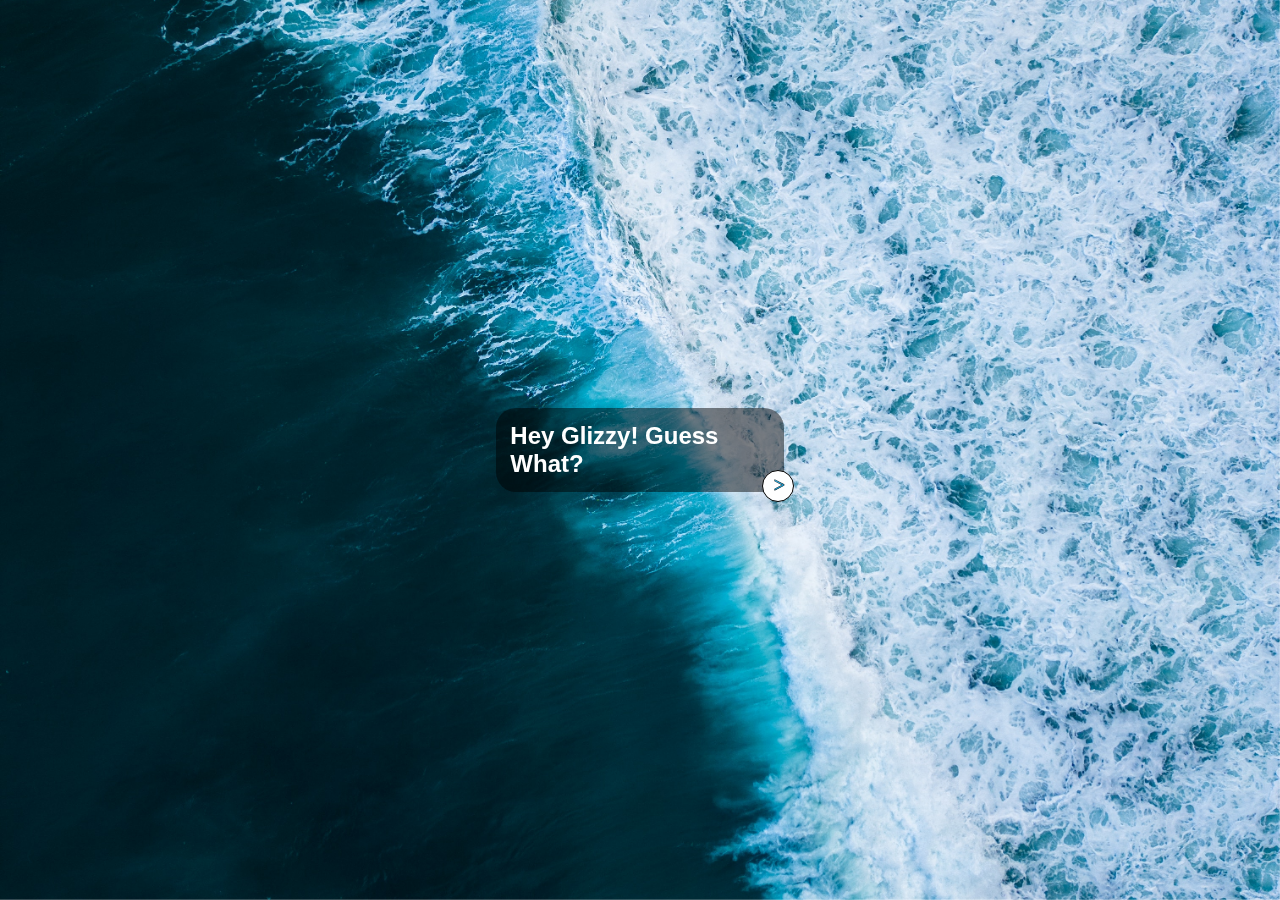
==== index.html @ bb156a0f "Add files via upload" ====
<!DOCTYPE html>
<html lang="en">
<head>
    <meta charset="UTF-8">
    <meta http-equiv="X-UA-Compatible" content="IE=edge">
    <meta name="viewport" content="width=device-width, initial-scale=1.0">
    <title>Quote of the Day</title>


    <link rel="stylesheet" href="style.css">
</head>
<body>
    <img class="background" src="images/pexels-artem-zhukov-15148649.jpg" alt="image of ocean">
    
    <div class="container">
        <div class="container2">
            <!-- <p class="text">Hey Glizzy! Guess What?
                <a class="circle" href="">
                    <p>asdf</p>
                </a>
            </p> 
        super wierd rendering issue with two circles-->

            <p class="text">Hey Glizzy! Guess What?</p>

            <a class="circle" href="https://www.teepublic.com/tapestry/5540437-guess-what-funny-design-art-chicken-butt">
                <p>></p>
            </a>

            

        </div>
    </div>
    

    
</body>
</html>
---- style.css ----
body{
    padding: 0;
    margin: 0;
}
img.background{
    height: 100vh;
    width: 100vw;
    object-fit: cover;

    position: fixed;
    z-index: -1;
}
.container{
    height: 100vh;
    width: 100vw;
   
    /* background-color: yellow; */
    display: flex;
    justify-content: center;
    align-items: center;

    box-sizing: border-box;

}

.container2{
    position: relative;
    display: flex;
    justify-content: center;
    align-items: center;
    
    
}
.container .text{
    background-color: rgba(0, 0, 0, 0.48);
    border-radius: 20px;

    margin: 0;
    padding: 5%;
    /*instead of 100% + 15% + 15%, its x + 15% + 15% = 100%*/

    color: white;
    font-weight: bold;
    font-family: 'Segoe UI', Tahoma, Geneva, Verdana, sans-serif;
    font-size: 1.5rem;

    position: relative;

    height: 100%;
    width: 100%;
    
}

.container2 .circle{
    width: 30px;
    height: 30px;
    background-color: white;


    border-radius: 18px;
    border: black 1px solid;

    cursor: pointer;

    position: absolute;
    bottom: -10px;
    right: -10px;
}

.container2 .circle p{
    position: absolute;

    text-decoration: none;
    font-size: 20px;
    font-weight: bold;
    bottom: -16px;
    right: 8px;

    color:rgb(29, 191, 255);

    -webkit-text-stroke-width: 0.5px;
    -webkit-text-stroke-color: black;
}
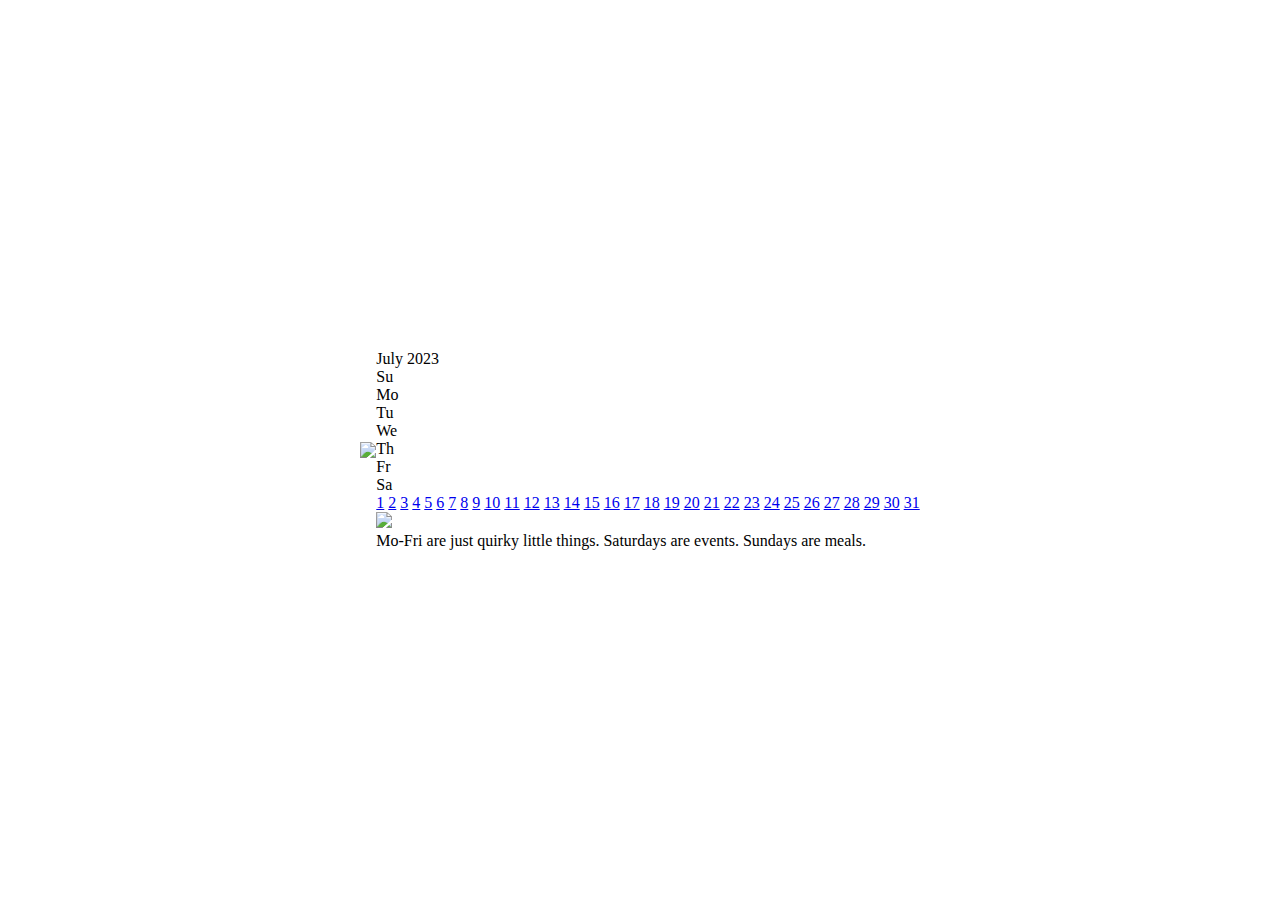
==== commit e2d58197: "final" ====
--- a/index.html
+++ b/index.html
@@ -4,35 +4,85 @@
     <meta charset="UTF-8">
     <meta http-equiv="X-UA-Compatible" content="IE=edge">
     <meta name="viewport" content="width=device-width, initial-scale=1.0">
-    <title>Quote of the Day</title>
+    <title>Calendar</title>
+
+    <link rel="stylesheet" href="style.css">
+
+    <link rel="preconnect" href="https://fonts.googleapis.com">
+    <link rel="preconnect" href="https://fonts.gstatic.com" crossorigin>
+    <link href="https://fonts.googleapis.com/css2?family=Pacifico&display=swap" rel="stylesheet">
+
+    <link rel="preconnect" href="https://fonts.googleapis.com">
+    <link rel="preconnect" href="https://fonts.gstatic.com" crossorigin>
+    <link href="https://fonts.googleapis.com/css2?family=Pacifico&family=Poppins:wght@500&display=swap" rel="stylesheet">
 
 
-    <link rel="stylesheet" href="style.css">
 </head>
 <body>
-    <img class="background" src="images/pexels-artem-zhukov-15148649.jpg" alt="image of ocean">
-    
     <div class="container">
-        <div class="container2">
-            <!-- <p class="text">Hey Glizzy! Guess What?
-                <a class="circle" href="">
-                    <p>asdf</p>
-                </a>
-            </p> 
-        super wierd rendering issue with two circles-->
+        <img class="background-image" src="images/mountains-digital-art-minimalist-l9.jpg">
+        <div class="container-for-cal">
+            <div class="calendar">
 
-            <p class="text">Hey Glizzy! Guess What?</p>
+                <div class="month">July 2023</div>
 
-            <a class="circle" href="https://www.teepublic.com/tapestry/5540437-guess-what-funny-design-art-chicken-butt">
-                <p>></p>
-            </a>
+                <div class="dates-grid">
 
-            
+                    <div class="dow">Su</div>
+                    <div class="dow">Mo</div>
+                    <div class="dow">Tu</div>
+                    <div class="dow">We</div>
+                    <div class="dow">Th</div>
+                    <div class="dow">Fr</div>
+                    <div class="dow">Sa</div>
+                    
+                    <div class="date-empty"></div>
+                    <div class="date-empty"></div>
+                    <div class="date-empty"></div>
+                    <div class="date-empty"></div>
+                    <div class="date-empty"></div>
+                    <div class="date-empty"></div>
+                    <a class="date accent" href="files/8.html">1</a>
+                    <a class="date accent" href="https://www.delish.com/cooking/recipe-ideas/a41056700/salmon-and-potato-skillet-recipe/">2</a>
+                    <a class="date" href="https://littlealchemy2.com/">3</a>
+                    <a class="date" href="https://findtheinvisiblecow.com/">4</a>
+                    <a class="date" href="https://2050.earth/">5</a>
+                    <a class="date" href="https://www.autodraw.com/">6</a>
+                    <a class="date" href="https://googlefeud.com/">7</a>
+                    <a class="date accent" href="https://classic.minecraft.net/">8</a>
+                    <a class="date accent" href="https://www.simplyrecipes.com/recipes/lasagna/">9</a>
+                    <a class="date" href="https://www.boredbutton.com/">10</a>
+                    <a class="date" href="https://www.spend-elon-fortune.com/">11</a>
+                    <a class="date" href="https://yarn.co/">12</a>
+                    <a class="date" href="https://www.window-swap.com/">13</a>
+                    <a class="date" href="https://agoodmovietowatch.com/">14</a>
+                    <a class="date accent" href="https://orteil.dashnet.org/cookieclicker/">15</a>
+                    <a class="date accent" href="https://www.thespruceeats.com/beef-and-bacon-burgers-3052123">16</a>
+                    <a class="date" href="https://papertoilet.com/">17</a>
+                    <a class="date" href="https://codepen.io/akm2/full/AGgarW">18</a>
+                    <a class="date" href="https://pointerpointer.com/">19</a>
+                    <a class="date" href="https://kuku-kube.com/">20</a>
+                    <a class="date" href="https://neal.fun/perfect-circle/">21</a>               
+                    <a class="date accent" href="https://www.google.com/search?q=bread+bake+off&rlz=1C1VDKB_enUS992US992&ei=CLWTZP62GMWn5NoPx4-44As&ved=0ahUKEwj-2t2o7dX_AhXFE1kFHccHDrwQ4dUDCBA&uact=5&oq=bread+bakeoff&gs_lcp=Cgxnd3Mtd2l6LXNlcnAQAzIECAAQRzIECAAQRzIECAAQRzIECAAQRzIECAAQRzIECAAQRzIECAAQRzIECAAQR0oECEEYAEoFCEASATFQAFgAYMMFaABwAngAgAEAiAEAkgEAmAEAwAEByAEI&sclient=gws-wiz-serp">22</a>
+                    <a class="date accent" href="https://www.google.com/search?q=MICROWAVE+DINNER+NIGHT&rlz=1C1VDKB_enUS992US992&sxsrf=APwXEdc6SLWVX09yDrm0TFAgt6VEJ_RDKQ%3A1687374517467&ei=tUqTZOCOHIOp5NoP44CLwAw&ved=0ahUKEwigvd31h9X_AhWDFFkFHWPAAsgQ4dUDCBA&uact=5&oq=MICROWAVE+DINNER+NIGHT&gs_lcp=[base64]&sclient=gws-wiz-serp">23</a>
+                    <a class="date" href="https://trends.google.com/trends/">24</a>
+                    <a class="date" href="http://radio.garden/visit/">25</a>
+                    <a class="date" href="https://www.clickspersecond.com/">26</a>
+                    <a class="date" href="https://www.worldometers.info/world-population/">27</a>
+                    <a class="date" href="https://www.behindthename.com/">28</a>
+                    <a class="date accent" href="https://www.google.com/search?q=record+a+tik+tok&rlz=1C1VDKB_enUS992US992&sxsrf=APwXEdf0eSwtXkoAPVX9WIRjvoHkg7EjbA%3A1687402025217&ei=KbaTZI_wDI2i5NoP95OskAE&ved=0ahUKEwjPqLmy7tX_AhUNEVkFHfcJCxIQ4dUDCBA&uact=5&oq=record+a+tik+tok&gs_lcp=[base64]&sclient=gws-wiz-serp">29</a>
+                    <a class="date accent" href="https://cleanfoodcrush.com/garlic-butter-steak-bites-with-mashed-potatoes-for-meal-prep/">30</a>
+                    <a class="date" href="https://medium.com/@iamalexmathers/14-things-i-wish-i-knew-at-25-now-that-im-38-13daabe0c9cd">31</a>
+                </div>
+            </div>
+
+            <div class="question-mark-container">
+                <img class="tooltip-img" src="images/pngwing.com.png">
+                <div class="tooltip">Mo-Fri are just quirky little things. Saturdays are events. Sundays are meals.</div>
+            </div>
 
         </div>
     </div>
     
-
-    
 </body>
 </html>